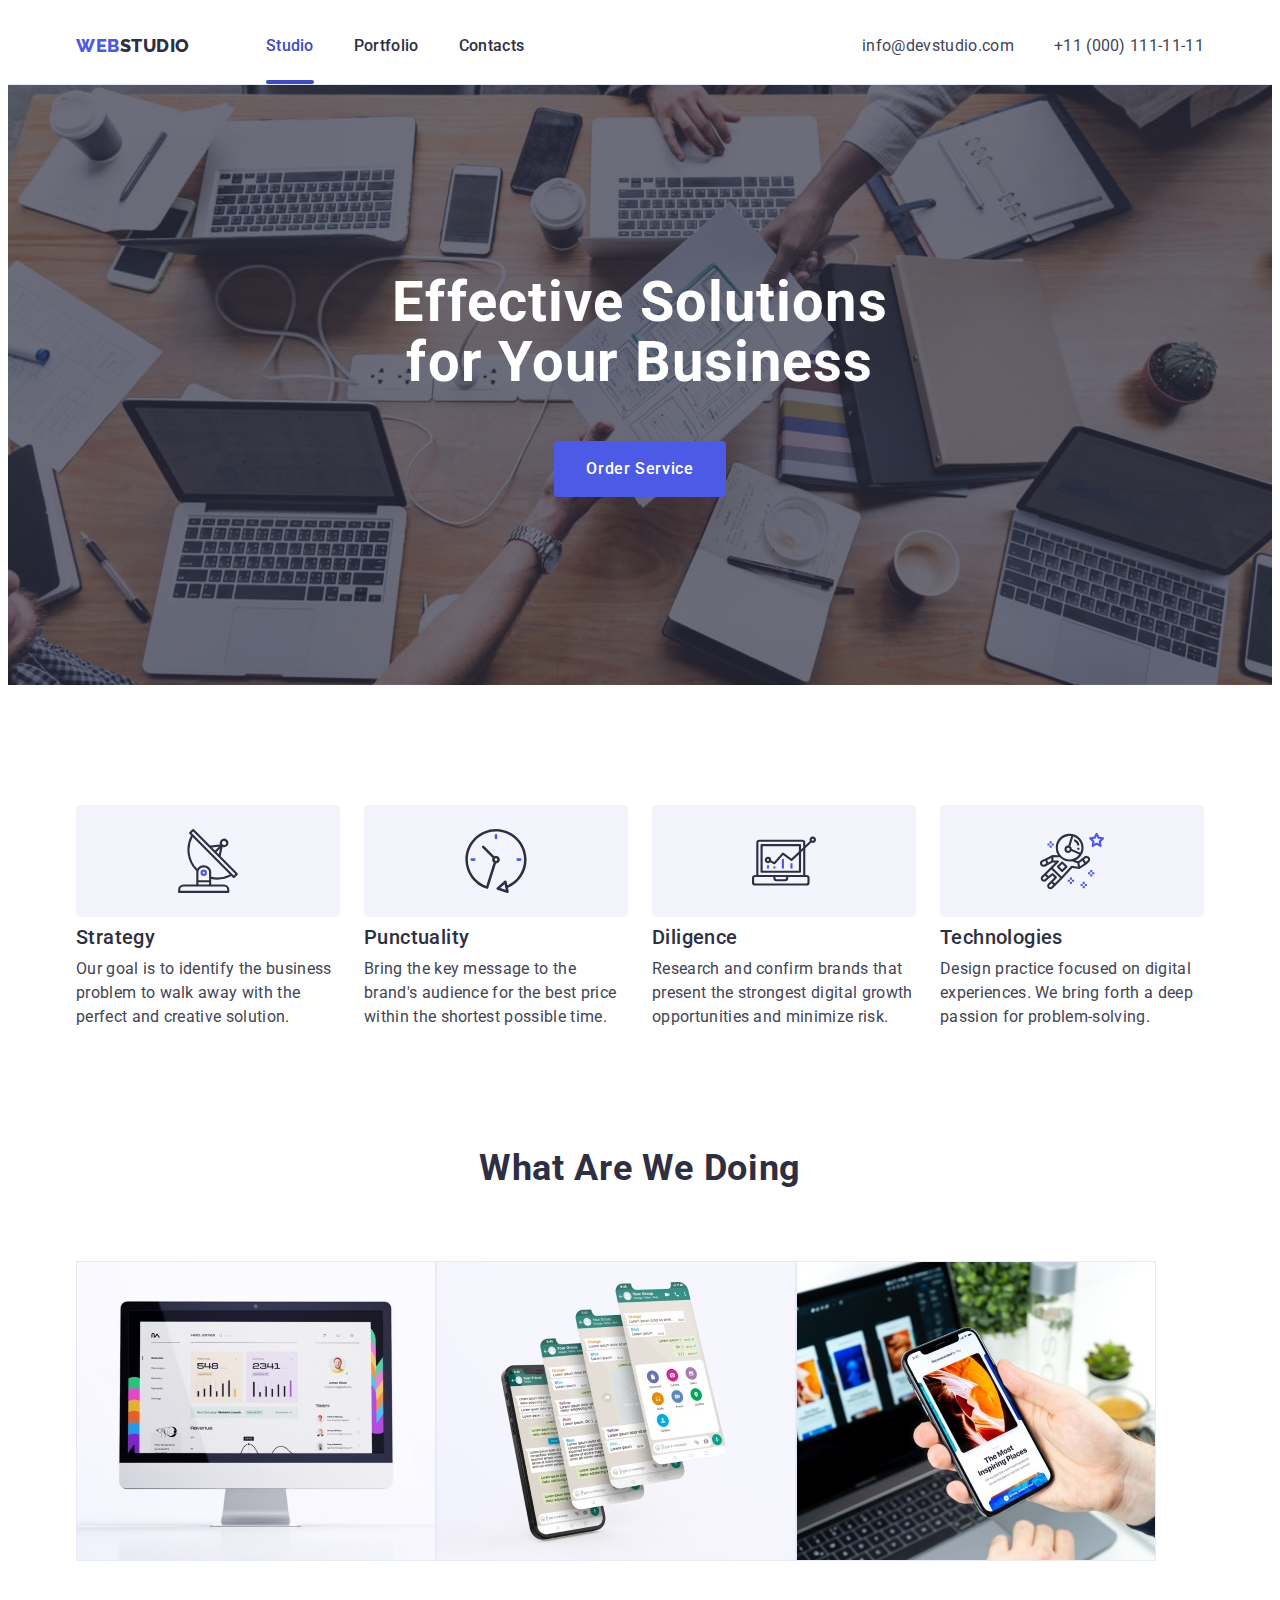
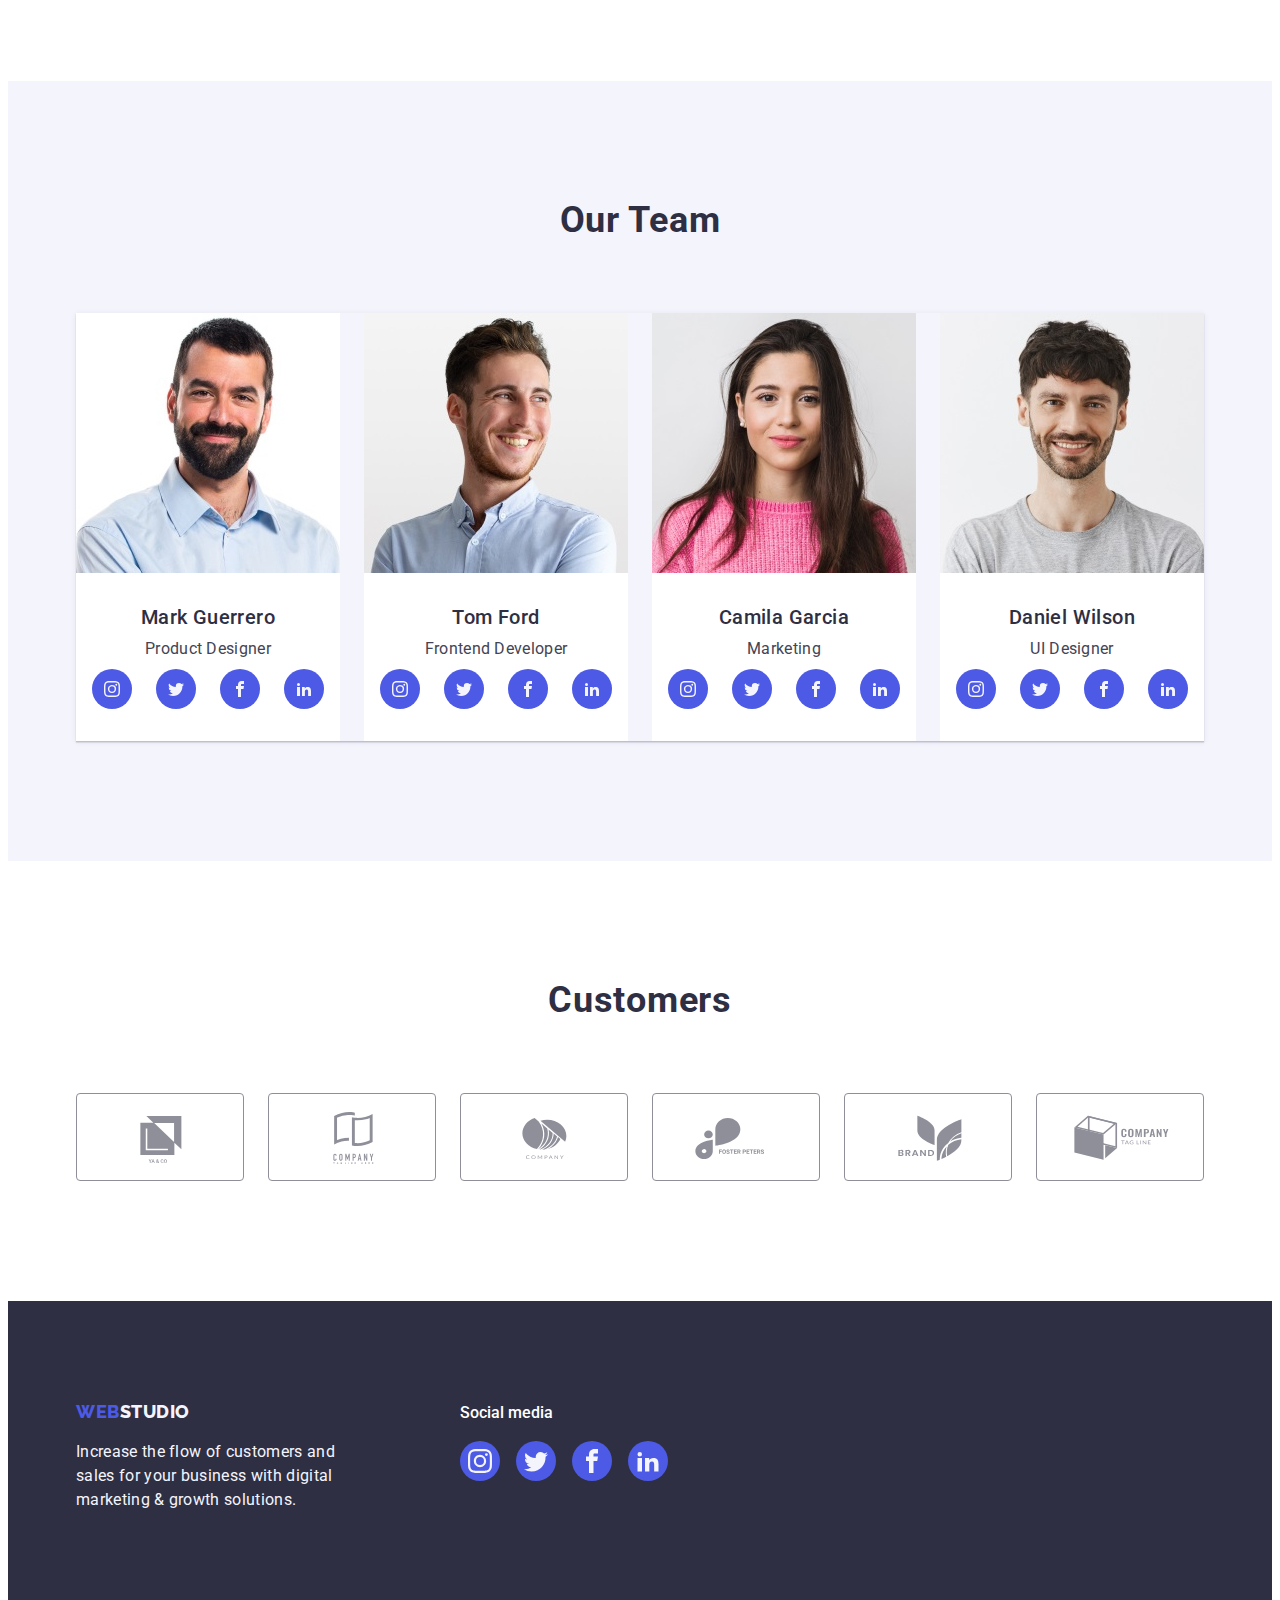
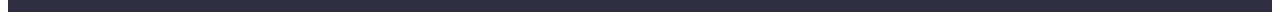
==== index.html @ ba9549ae "Initial commit" ====
<!DOCTYPE html>
<html lang="en">
  <head>
    <meta charset="UTF-8" />
    <meta http-equiv="X-UA-Compatible" content="IE=edge" />
    <meta name="viewport" content="width=device-width, initial-scale=1.0" />
    <title>Webstudio</title>
    <link rel="preconnect" href="https://fonts.googleapis.com" />
    <link rel="preconnect" href="https://fonts.gstatic.com" crossorigin />
    <link
      href="https://fonts.googleapis.com/css2?family=Montserrat&family=Raleway:wght@800&family=Roboto:wght@400;500;700;900&display=swap"
      rel="stylesheet"
    />
    <link
      rel="stylesheet"
      href="https://cdnjs.cloudflare.com/ajax/libs/modern-normalize/1.1.0/modern-normalize.min.css"
      integrity="sha512-wpPYUAdjBVSE4KJnH1VR1HeZfpl1ub8YT/NKx4PuQ5NmX2tKuGu6U/JRp5y+Y8XG2tV+wKQpNHVUX03MfMFn9Q=="
      crossorigin="anonymous"
      referrerpolicy="no-referrer"
    />
    <link rel="stylesheet" href="./css/styles.css" />
  </head>
  <body>
    <header class="header">
      <div class="container header-container">
        <nav class="header-navigation">
          <a href="./index.html" class="header-logo link"
            >Web
            <span class="header-logo-main">Studio</span>
          </a>
          <ul class="header-list list">
            <li class="header-item">
              <a href="./index.html" class="header-link link current">Studio</a>
            </li>
            <li class="header-item">
              <a href="./portfolio.html" class="header-link link">Portfolio </a>
            </li>
            <li class="header-item">
              <a class="header-link link" href="">Contacts</a>
            </li>
          </ul>
        </nav>
        <address class="header-address">
          <ul class="header-list list">
            <li>
              <a class="header-contact link" href="mailto:info@devstudio.com"
                >info@devstudio.com</a
              >
            </li>
            <li>
              <a class="header-contact link" href="tel:+110001111111"
                >+11 (000) 111-11-11</a
              >
            </li>
          </ul>
        </address>
      </div>
    </header>
    <main>
      <!--Hero-->
      <section class="hero">
        <div class="container">
          <h1 class="hero-item">Effective Solutions for Your Business</h1>
          <button type="button" data-modal-open class="hero-btn">
            Order Service
          </button>
        </div>
      </section>
      <!--About us-->
      <section class="about-us">
        <div class="container">
          <h2 hidden class="about-us-main">About us</h2>
          <ul class="about-list list">
            <li class="about-main-text">
              <div class="about-link link">
                <svg class="about-item-icon" width="64" height="64">
                  <use href="./images/icons.svg#icon-antenna-1"></use>
                </svg>
              </div>
              <h3 class="about-title list">Strategy</h3>
              <p class="about-text">
                Our goal is to identify the business problem to walk away with
                the perfect and creative solution.
              </p>
            </li>
            <li class="about-main-text">
              <div class="about-link link">
                <svg class="about-item-icon" width="64" height="64">
                  <use href="./images/icons.svg#icon-clock-1"></use>
                </svg>
              </div>
              <h3 class="about-title list">Punctuality</h3>
              <p class="about-text">
                Bring the key message to the brand's audience for the best price
                within the shortest possible time.
              </p>
            </li>
            <li class="about-main-text">
              <div class="about-link link">
                <svg class="about-item-icon" width="64" height="64">
                  <use href="./images/icons.svg#icon-diagram-1"></use>
                </svg>
              </div>
              <h3 class="about-title list">Diligence</h3>
              <p class="about-text">
                Research and confirm brands that present the strongest digital
                growth opportunities and minimize risk.
              </p>
            </li>
            <li class="about-main-text">
              <div class="about-link link">
                <svg class="about-item-icon" width="64" height="64">
                  <use href="./images/icons.svg#icon-astronaut-1"></use>
                </svg>
              </div>
              <h3 class="about-title list">Technologies</h3>
              <p class="about-text">
                Design practice focused on digital experiences. We bring forth a
                deep passion for problem-solving.
              </p>
            </li>
          </ul>
        </div>
      </section>
      <!--What are we doing-->
      <section class="what">
        <div class="container">
          <h2 class="what-title">What are we doing</h2>
          <ul class="what-list list">
            <li class="what-photo">
              <img src="./images/comp.jpg" alt="comp" width="360" />
            </li>
            <li class="what-photo">
              <img src="./images/phones.jpg" alt="phones" width="360" />
            </li>
            <li class="what-photo">
              <img
                src="./images/laptop.jpg"
                alt="phone and laptop"
                width="360"
              />
            </li>
          </ul>
        </div>
      </section>
      <!--Our Team-->
      <section class="team">
        <div class="container">
          <h2 class="team-title">Our Team</h2>
          <ul class="team-list list">
            <li class="team-personal">
              <img src="./images/photomark.jpg" alt="Photo Mark" width="264" />
              <div class="team-main-text">
                <h3 class="team-item">Mark Guerrero</h3>
                <p class="team-text">Product Designer</p>
                <ul class="team-soc-list list">
                  <li class="team-soc-item">
                    <a class="team-soc-link link" href="">
                      <svg class="team-soc-icon" width="16" height="16">
                        <use href="./images/icons.svg#icon-instagram"></use>
                      </svg>
                    </a>
                  </li>
                  <li class="team-soc-item">
                    <a class="team-soc-link link" href="">
                      <svg class="team-soc-icon" width="16" height="16">
                        <use href="./images/icons.svg#icon-twitter"></use>
                      </svg>
                    </a>
                  </li>
                  <li class="team-soc-item">
                    <a class="team-soc-link link" href="">
                      <svg class="team-soc-icon" width="16" height="16">
                        <use href="./images/icons.svg#icon-facebook"></use>
                      </svg>
                    </a>
                  </li>
                  <li class="team-soc-item">
                    <a class="team-soc-link link" href="">
                      <svg class="team-soc-icon" width="16" height="16">
                        <use href="./images/icons.svg#icon-linkedin2"></use>
                      </svg>
                    </a>
                  </li>
                </ul>
              </div>
            </li>
            <li class="team-personal">
              <img src="./images/phototom.jpg" alt="Photo Tom" width="264" />
              <div class="team-main-text">
                <h3 class="team-item">Tom Ford</h3>
                <p class="team-text">Frontend Developer</p>
                <ul class="team-soc-list list">
                  <li class="team-soc-item">
                    <a class="team-soc-link link" href="">
                      <svg class="team-soc-icon" width="16" height="16">
                        <use href="./images/icons.svg#icon-instagram"></use>
                      </svg>
                    </a>
                  </li>
                  <li class="team-soc-item">
                    <a class="team-soc-link link" href="">
                      <svg class="team-soc-icon" width="16" height="16">
                        <use href="./images/icons.svg#icon-twitter"></use>
                      </svg>
                    </a>
                  </li>
                  <li class="team-soc-item">
                    <a class="team-soc-link link" href="">
                      <svg class="team-soc-icon" width="16" height="16">
                        <use href="./images/icons.svg#icon-facebook"></use>
                      </svg>
                    </a>
                  </li>
                  <li class="team-soc-item">
                    <a class="team-soc-link link" href="">
                      <svg class="team-soc-icon" width="16" height="16">
                        <use href="./images/icons.svg#icon-linkedin2"></use>
                      </svg>
                    </a>
                  </li>
                </ul>
              </div>
            </li>
            <li class="team-personal">
              <img
                src="./images/photocamila.jpg"
                alt="Photo Camila"
                width="264"
              />
              <div class="team-main-text">
                <h3 class="team-item">Camila Garcia</h3>
                <p class="team-text">Marketing</p>
                <ul class="team-soc-list list">
                  <li class="team-soc-item">
                    <a class="team-soc-link link" href="">
                      <svg class="team-soc-icon" width="16" height="16">
                        <use href="./images/icons.svg#icon-instagram"></use>
                      </svg>
                    </a>
                  </li>
                  <li class="team-soc-item">
                    <a class="team-soc-link link" href="">
                      <svg class="team-soc-icon" width="16" height="16">
                        <use href="./images/icons.svg#icon-twitter"></use>
                      </svg>
                    </a>
                  </li>
                  <li class="team-soc-item">
                    <a class="team-soc-link link" href="">
                      <svg class="team-soc-icon" width="16" height="16">
                        <use href="./images/icons.svg#icon-facebook"></use>
                      </svg>
                    </a>
                  </li>
                  <li class="team-soc-item">
                    <a class="team-soc-link link" href="">
                      <svg class="team-soc-icon" width="16" height="16">
                        <use href="./images/icons.svg#icon-linkedin2"></use>
                      </svg>
                    </a>
                  </li>
                </ul>
              </div>
            </li>
            <li class="team-personal">
              <img
                src="./images/photodaniel.jpg"
                alt="Photo Daniel"
                width="264"
              />
              <div class="team-main-text">
                <h3 class="team-item">Daniel Wilson</h3>
                <p class="team-text">UI Designer</p>
                <ul class="team-soc-list list">
                  <li class="team-soc-item">
                    <a class="team-soc-link link" href="">
                      <svg class="team-soc-icon" width="16" height="16">
                        <use href="./images/icons.svg#icon-instagram"></use>
                      </svg>
                    </a>
                  </li>
                  <li class="team-soc-item">
                    <a class="team-soc-link link" href="">
                      <svg class="team-soc-icon" width="16" height="16">
                        <use href="./images/icons.svg#icon-twitter"></use>
                      </svg>
                    </a>
                  </li>
                  <li class="team-soc-item">
                    <a class="team-soc-link link" href="">
                      <svg class="team-soc-icon" width="16" height="16">
                        <use href="./images/icons.svg#icon-facebook"></use>
                      </svg>
                    </a>
                  </li>
                  <li class="team-soc-item">
                    <a class="team-soc-link link" href="">
                      <svg class="team-soc-icon" width="16" height="16">
                        <use href="./images/icons.svg#icon-linkedin2"></use>
                      </svg>
                    </a>
                  </li>
                </ul>
              </div>
            </li>
          </ul>
        </div>
      </section>
      <!--Customers-->
      <section class="customers">
        <div class="container">
          <h2 class="customers-title">Customers</h2>
          <div class="customers-main">
            <ul class="customers-list list">
              <li class="customers-item">
                <a class="customers-link link" href="">
                  <svg class="customers-icon" width="104" height="56">
                    <use href="./images/icons.svg#icon-Logo"></use>
                  </svg>
                </a>
              </li>
              <li class="customers-item">
                <a class="customers-link link" href="">
                  <svg class="customers-icon" width="104" height="56">
                    <use href="./images/icons.svg#icon-Logo2"></use>
                  </svg>
                </a>
              </li>
              <li class="customers-item">
                <a class="customers-link link" href="">
                  <svg class="customers-icon" width="104" height="56">
                    <use href="./images/icons.svg#icon-Logo3"></use>
                  </svg>
                </a>
              </li>
              <li class="customers-item">
                <a class="customers-link link" href="">
                  <svg class="customers-icon" width="104" height="56">
                    <use href="./images/icons.svg#icon-Logo4"></use>
                  </svg>
                </a>
              </li>
              <li class="customers-item">
                <a class="customers-link link" href="">
                  <svg class="customers-icon" width="104" height="56">
                    <use href="./images/icons.svg#icon-Logo5"></use>
                  </svg>
                </a>
              </li>
              <li class="customers-item">
                <a class="customers-link link" href="">
                  <svg class="customers-icon" width="104" height="56">
                    <use href="./images/icons.svg#icon-Logo6"></use>
                  </svg>
                </a>
              </li>
            </ul>
          </div>
        </div>
      </section>
    </main>
    <footer class="footer">
      <div class="container footer-container">
        <div class="footer-main">
          <a class="footer-logo link" href="./index.html">
            Web<span class="footer-navigation-main">Studio </span>
          </a>
          <p class="footer-text">
            Increase the flow of customers and sales for your business with
            digital marketing & growth solutions.
          </p>
        </div>
        <div class="container-footer-list list">
          <p class="footer-soc-name">Social media</p>
          <ul class="footer-soc-list list">
            <li class="footer-soc-item">
              <a class="footer-soc-link link" href="">
                <svg class="footer-soc-icon" width="24" height="24">
                  <use href="./images/icons.svg#icon-instagram"></use>
                </svg>
              </a>
            </li>
            <li class="footer-soc-item">
              <a class="footer-soc-link link" href="">
                <svg class="footer-soc-icon" width="24" height="24">
                  <use href="./images/icons.svg#icon-twitter"></use>
                </svg>
              </a>
            </li>
            <li class="footer-soc-item">
              <a class="footer-soc-link link" href="">
                <svg class="footer-soc-icon" width="24" height="24">
                  <use href="./images/icons.svg#icon-facebook"></use>
                </svg>
              </a>
            </li>
            <li class="footer-soc-item">
              <a class="footer-soc-link link" href="">
                <svg class="footer-soc-icon" width="24" height="24">
                  <use href="./images/icons.svg#icon-linkedin2"></use>
                </svg>
              </a>
            </li>
          </ul>
        </div>
      </div>
    </footer>
    <div class="backdrop is-hidden" data-modal>
      <div class="modal">
        <button type="button" class="button-close" data-modal-close>
          <svg class="button-icon" width="8" height="8">
            <use href="./images/icons.svg#icon-close-black-18dp"></use>
          </svg>
        </button>
      </div>
    </div>
    <script src="js/modal.js"></script>
  </body>
</html>
---- css/styles.css ----
html {
  box-sizing: border-box;
}
element.style {
  text-align: center;
}
*,
*::before,
*::after {
  box-sizing: inherit;
}

:root {
  --main-title-color: #2e2f42;
  --background-color: #2e2f42;
  --ocean-bgc-hover-focus-active-color: #404bbf;
  --second-title-color: #ffffff;
  --gray-title-color: #434455;
  --milk-title-color: #f4f4fd;
  --br-hero: linear-gradient(rgba(46, 47, 66, 0.7), rgba(46, 47, 66, 0.7));
  --typical-transform: 250ms cubic-bezier(0.4, 0, 0.2, 1);
}
p,
h1,
h2,
h3,
h4,
h5,
h6 {
  margin: 0;
}
ul {
  margin: 0;
}

button {
  cursor: pointer;
}
img {
  display: block;
}

body {
  font-family: "Roboto", sans-serif;
  color: var(--gray-title-color);
  background-color: var(--second-title-color);
}
ul {
  margin: 0;
  padding: 0;
}
.list {
  list-style: none;
}
.link {
  text-decoration: none;
  transition: color transform var(--typical-transform);
}
.container {
  width: 1158px;
  padding-left: 15px;
  padding-right: 15px;
  margin: 0 auto;
}
.link:focus,
.link:hover {
  color: #404bbf;
  opacity: 1;
}
/*/--Header--*/
.header {
  padding-top: 26px;
  padding-bottom: 26px;
  border-bottom: 1px solid #e7e9fc;
}
.header-container {
  display: flex;
  align-items: center;
}

.header-navigation {
  display: flex;
  align-items: center;
  margin-right: auto;
}

.header-logo {
  font-family: "Raleway", sans-serif;
  font-style: normal;
  font-weight: 800;
  font-size: 18px;
  line-height: 1.17;
  display: flex;
  align-items: center;
  letter-spacing: 0.03em;
  text-transform: uppercase;
  color: #4d5ae5;
  margin-right: 76px;
}
.header-logo-main {
  font-family: "Raleway", sans-serif;
  font-style: normal;
  font-weight: 800;
  font-size: 18px;
  line-height: 1.17;
  display: flex;
  align-items: center;
  letter-spacing: 0.03em;
  text-transform: uppercase;
  color: var(--main-title-color);
  transition: color var(--typical-transform);
}

.header-list {
  display: flex;
  align-items: center;
  font-weight: 500;
  font-size: 16px;
  line-height: 1.5;
  letter-spacing: 0.02em;
  color: var(--main-title-color);
  gap: 40px;
}
.header-item {
  font-weight: 500;
  font-size: 16px;
  line-height: 1.5;
  letter-spacing: 0.02em;
  color: var(--main-title-color);
}

.header-link {
  font-weight: 500;
  font-size: 16px;
  line-height: 1.5;
  letter-spacing: 0.02em;
  color: var(--main-title-color);
  transition: color var(--typical-transform);
}
.header-address {
  font-style: normal;
  font-weight: 400;
  font-size: 16px;
  line-height: 1.5;
  letter-spacing: 0.02em;
  color: var(--gray-title-color);
}
.header-contact {
  font-weight: 400;
  font-size: 16px;
  line-height: 1.5;
  letter-spacing: 0.02em;
  color: var(--gray-title-color);
  transition: color var(--typical-transform);
}
.current {
  position: relative;
  color: var(--ocean-bgc-hover-focus-active-color);
}
.current::after {
  content: "";
  position: absolute;
  left: 0;
  bottom: -29px;
  width: 100%;
  height: 4px;
  border-radius: 2px;
  background-color: var(--ocean-bgc-hover-focus-active-color);
}
/*/----HERO-----*/
.hero {
  background-color: var(--background-color);
  background-image: var(--br-hero), url(../images/herophoto.jpg);
  background-repeat: no-repeat;
  background-position: center;
  background-size: cover;
  text-align: center;
  padding-top: 188px;
  padding-bottom: 188px;
  max-width: 1440px;
}
.hero-item {
  font-weight: 700;
  font-size: 56px;
  line-height: 1.07;
  letter-spacing: 0.02em;
  color: var(--second-title-color);
  margin-bottom: 48px;
  max-width: 496px;
  display: block;
  margin: 0 auto;
  margin-bottom: 48px;
}
.hero-btn {
  border-radius: 4px;
  padding: 16px 32px;
  min-width: 169px;
  border: 1px solid transparent;
  font-family: inherit;
  font-style: normal;
  font-weight: 500;
  font-size: 16px;
  line-height: 1.5;
  align-items: center;
  letter-spacing: 0.04em;
  color: var(--second-title-color);
  background: #4d5ae5;
  display: block;
  margin: 0 auto;
  cursor: pointer;
  border: transparent;
  transition: background-color var(--typical-transform);
}
.hero-btn:hover {
  background-color: var(--ocean-bgc-hover-focus-active-color);
}
.hero-btn:focus {
  background-color: var(--ocean-bgc-hover-focus-active-color);
}

/*/--ABOUT--*/
.about-us {
  padding-top: 120px;
  padding-bottom: 120px;
}
.about-us-main {
  position: absolute;
  width: 1px;
  height: 1px;
  margin: -1px;
  border: 0;
  padding: 0;
  white-space: nowrap;
  clip-path: inset(100%);
  clip: rect(0 0 0 0);
  overflow: hidden;
}
.about-list {
  display: flex;
  gap: 24px;
  justify-content: center;
}
.about-main-text {
  width: calc((100% - 72) / 4);
}

.about-link {
  width: 264px;
  height: 112px;
  border-radius: 4px;
  display: inline-block;
  margin-bottom: 8px;
  background-color: #f4f4fd;
  display: flex;
  align-items: center;
  justify-content: center;
}
.about-item-icon {
}
.about-title {
  font-weight: 500;
  font-size: 20px;
  line-height: 1.2;
  letter-spacing: 0.02em;
  color: var(--main-title-color);
  cursor: pointer;
  margin-bottom: 8px;
}
.about-text {
  font-weight: 400;
  font-size: 16px;
  line-height: 1.5;
  letter-spacing: 0.02em;
  color: var(--gray-title-color);
  cursor: pointer;
  max-width: 264px;
}
/*/--WHAT--*/
.what {
  padding-bottom: 120px;
}
.what-title {
  font-weight: 700;
  font-size: 36px;
  line-height: 1.11;
  text-align: center;
  letter-spacing: 0.02em;
  text-transform: capitalize;
  color: var(--main-title-color);
  margin-bottom: 72px;
}
.what-list {
  display: flex;
}
.what-photo {
  width: calc((100%-48px) / 3);
}
/*/--TEAM--*/

.team {
  background-color: var(--milk-title-color);
  padding-top: 120px;
  padding-bottom: 120px;
}
.team-personal {
  background-color: var(--second-title-color);
  width: calc((100% - 72px) / 4);
  max-width: 264px;
}

.team-title {
  margin-bottom: 72px;
  font-weight: 700;
  font-size: 36px;
  line-height: 1.11;
  text-align: center;
  letter-spacing: 0.02em;
  text-transform: capitalize;
  color: var(--main-title-color);
  background-color: transparent;
}
.team-list {
  display: flex;
  gap: 24px;
  box-shadow: 0px 1px 6px rgba(46, 47, 66, 0.08),
    0px 1px 1px rgba(46, 47, 66, 0.16), 0px 2px 1px rgba(46, 47, 66, 0.08);
}
.team-main-text {
  padding-top: 32px;
  padding-bottom: 32px;
}

.team-item {
  font-weight: 500;
  font-size: 20px;
  line-height: 1.2;
  text-align: center;
  letter-spacing: 0.02em;
  color: var(--main-title-color);
  background-color: var(--second-title-color);
  margin-bottom: 8px;
}
.team-text {
  font-weight: 400;
  font-size: 16px;
  line-height: 1.5;
  text-align: center;
  letter-spacing: 0.02em;
  color: var(--gray-title-color);
  background-color: var(--second-title-color);
  max-width: 264px;
  margin-bottom: 8px;
}
.team-soc-list {
  display: flex;
  justify-content: center;
  gap: 24px;
}
.team-soc-item {
  width: 40px;
  height: 40px;
}
.team-soc-link {
  width: 100%;
  height: 100%;
  border-radius: 50%;
  background-color: #4d5ae5;
  display: flex;
  align-items: center;
  justify-content: center;
  transition: background-color var(--typical-transform);
}
.team-soc-link:hover,
.team-soc-link:focus {
  background-color: var(--ocean-bgc-hover-focus-active-color);
}

.team-soc-icon {
  fill: #f4f4fd;
}
/*/--CUSTOMER--*/
.customers {
  background-color: var(--second-title-color);
  padding-top: 120px;
  padding-bottom: 120px;
}

.customers-title {
  margin-bottom: 72px;
  font-weight: 700;
  font-size: 36px;
  line-height: 1.11;
  text-align: center;
  letter-spacing: 0.02em;
  text-transform: capitalize;
  color: var(--main-title-color);
  background-color: transparent;
}
.customers-main {
}
.customers-list {
  display: flex;
  justify-content: center;
  gap: 24px;
}

.customers-item {
  width: 168px;
  height: 88px;
}
.customers-link {
  width: 100%;
  height: 100%;
  border-radius: 4px;
  display: flex;
  align-items: center;
  justify-content: center;
  border: 1px solid #8e8f99;
  fill: #8e8f99;
  transition: border-color var(--typical-transform),
    fill var(--typical-transform);
}
.customers-icon {
  fill: curentColor;
}

.customers-link:hover,
.customers-link:focus {
  border-color: #404bbf;
  fill: #404bbf;
}

/*/--FOOTER--*/
.footer {
  padding-top: 100px;
  padding-bottom: 100px;
  background-color: var(--background-color);
  display: flex;
}
.footer-container {
  display: flex;
}
.footer-main {
  margin-right: 120px;
}

.footer-logo {
  font-family: "Raleway", sans-serif;
  font-style: normal;
  font-weight: 800;
  font-size: 18px;
  line-height: 1.17;
  display: flex;
  align-items: center;
  letter-spacing: 0.03em;
  text-transform: uppercase;
  color: #4d5ae5;
  cursor: pointer;
  margin-bottom: 18px;
  transition: color var(--typical-transform);
}
.footer-navigation-main {
  font-family: "Raleway", sans-serif;
  font-style: normal;
  font-weight: 800;
  font-size: 18px;
  line-height: 1.17;
  display: flex;
  align-items: center;
  letter-spacing: 0.03em;
  text-transform: uppercase;
  color: var(--milk-title-color);
  cursor: pointer;
}
.footer-text {
  font-weight: 400;
  font-size: 16px;
  line-height: 1.5;
  letter-spacing: 0.02em;
  color: #f4f4fd;
  cursor: pointer;
  max-width: 264px;
}
.container-footer-list {
}

.footer-soc-name {
  font-family: "Roboto", sans-serif;
  font-style: normal;
  font-weight: 500;
  font-size: 16px;
  line-height: 24px;
  color: var(--second-title-color);
  margin-bottom: 16px;
}
.footer-soc-list {
  display: flex;
  gap: 16px;
}

.footer-soc-item {
  width: 40px;
  height: 40px;
}
.footer-soc-link {
  width: 100%;
  height: 100%;
  border-radius: 50%;
  background-color: #4d5ae5;
  display: flex;
  align-items: center;
  justify-content: center;
  transition: background-color var(--typical-transform);
}

.footer-soc-icon {
  fill: #f4f4fd;
}
.footer-soc-link:hover,
.footer-soc-link:focus {
  background-color: #31d0aa;
}
/*/--PORTFOLIO--*/
/*/--NOVIGATION--*/
.services {
  position: absolute;
  width: 1px;
  height: 1px;
  margin: -1px;
  border: 0;
  padding: 0;
  white-space: nowrap;
  clip-path: inset(100%);
  clip: rect(0 0 0 0);
  overflow: hidden;
}
.novigation {
  padding-top: 96px;
  padding-bottom: 120px;
  background-color: var(--second-title-color);
}
.novigation-list {
  display: flex;
  justify-content: center;
  gap: 24px;
}
.novigation-btn {
  border-radius: 4px;
  padding: 12px 24px;
  text-align: center;
  border: 1px solid #e7e9fc;
  border: 1px solid transparent;
  font-family: "Roboto", sans-serif;
  font-style: normal;
  font-weight: 500;
  font-size: 16px;
  line-height: 1.5;
  display: flex;
  align-items: center;
  text-align: center;
  letter-spacing: 0.04em;
  color: #4d5ae5;
  background-color: var(--milk-title-color);
  cursor: pointer;
  border: transparent;
  transition: color var(--typical-transform),
    background-color var(--typical-transform),
    box-shadow var(--typical-transform);
}
.novigation-btn:hover,
.novigation-btn:focus {
  color: var(--second-title-color);
  background-color: #404bbf;
  box-shadow: 0px 3px 1px rgba(0, 0, 0, 0.1), 0px 2px 1px rgba(0, 0, 0, 0.08),
    0px 2px 2px rgba(0, 0, 0, 0.12);
}

.services-list:nth-child(3n) {
  margin-right: 0;
}
.services-list {
  display: flex;
  flex-wrap: wrap;
  width: calc((100% - 48) / 3);
  gap: 48px 24px;
  margin-top: 72px;
}

.services-link {
  display: block;
  transition: tbox-shadow var(--typical-transform);
}
.services-link:hover,
.services-link:focus {
  box-shadow: 0px 1px 6px rgba(46, 47, 66, 0.08),
    0px 1px 1px rgba(46, 47, 66, 0.16), 0px 2px 1px rgba(46, 47, 66, 0.08);
}
.services-photo {
  height: auto;
  width: 100%;
}
.services-item {
}
.services-item:hover .services-top-text {
  transform: translate(0);
}

.services-main-text {
  border-right: 1px solid #e7e9fc;
  border-left: 1px solid #e7e9fc;
  border-bottom: 1px solid #e7e9fc;
  padding-top: 32px;
  padding-left: 16px;
  padding-bottom: 32px;
  width: calc((100% - 48) / 3);
}
.services-title {
  font-weight: 500;
  font-size: 20px;
  line-height: 1.2;
  letter-spacing: 0.02em;
  color: var(--main-title-color);
  margin-bottom: 8px;
}
.services-text {
  font-weight: 400;
  font-size: 16px;
  line-height: 1.5;
  letter-spacing: 0.02em;
  color: var(--gray-title-color);
}
.services-top-wrap {
  position: relative;
  overflow: hidden;
}
.services-top-text {
  position: absolute;
  top: 0;
  font-weight: 400;
  font-size: 16px;
  line-height: 24px;
  letter-spacing: 0.02em;
  color: var(--milk-title-color);
  background-color: #4d5ae5;
  padding: 40px;
  height: 100%;
  transform: translateY(100%);
  transition: transform var(--typical-transform);
  overflow: auto;
}
.backdrop {
  position: fixed;
  top: 0;
  width: 100%;
  height: 100%;
  background-color: rgba(46, 47, 66, 0.4);
  transition: opacity var(--typical-transform),
    visibility var(--typical-transform);
}
.modal {
  position: absolute;
  width: 408px;
  min-height: 576px;
  left: 50%;
  top: 50%;
  transform: translate(-50%, -50%) scale(1) rotate(0);
  transition: transform var(--typical-transform);
  background: #fcfcfc;
  box-shadow: 0px 1px 1px rgba(0, 0, 0, 0.14), 0px 1px 3px rgba(0, 0, 0, 0.12),
    0px 2px 1px rgba(0, 0, 0, 0.2);
  border-radius: 4px;

}
.backdrop.is-hidden.modal {
  transform: translate(-50%, -50%) scaleY(0) rotate(-180deg);
}
.button-close {
  width: 24px;
  height: 24px;
  border: 1px solid rgba(0, 0, 0, 0.1);
  background-color: transparent;
  border-radius: 50%;
  position: absolute;
  top: 24px;
  right: 24px;
  display: flex;
  justify-content: center;
  align-items: center;
  transition: background-color var(--typical-transform), fill var(--typical-transform);
}
.button-close:hover,
.button-close:focus {
  background-color:var(--ocean-bgc-hover-focus-active-color);
}
.button-icon:hover,
.button-icon:focus {
  fill: var(--second-title-color);
}
.is-hidden {
  opacity: 0;
  visibility: hidden;
  pointer-events: none;
}
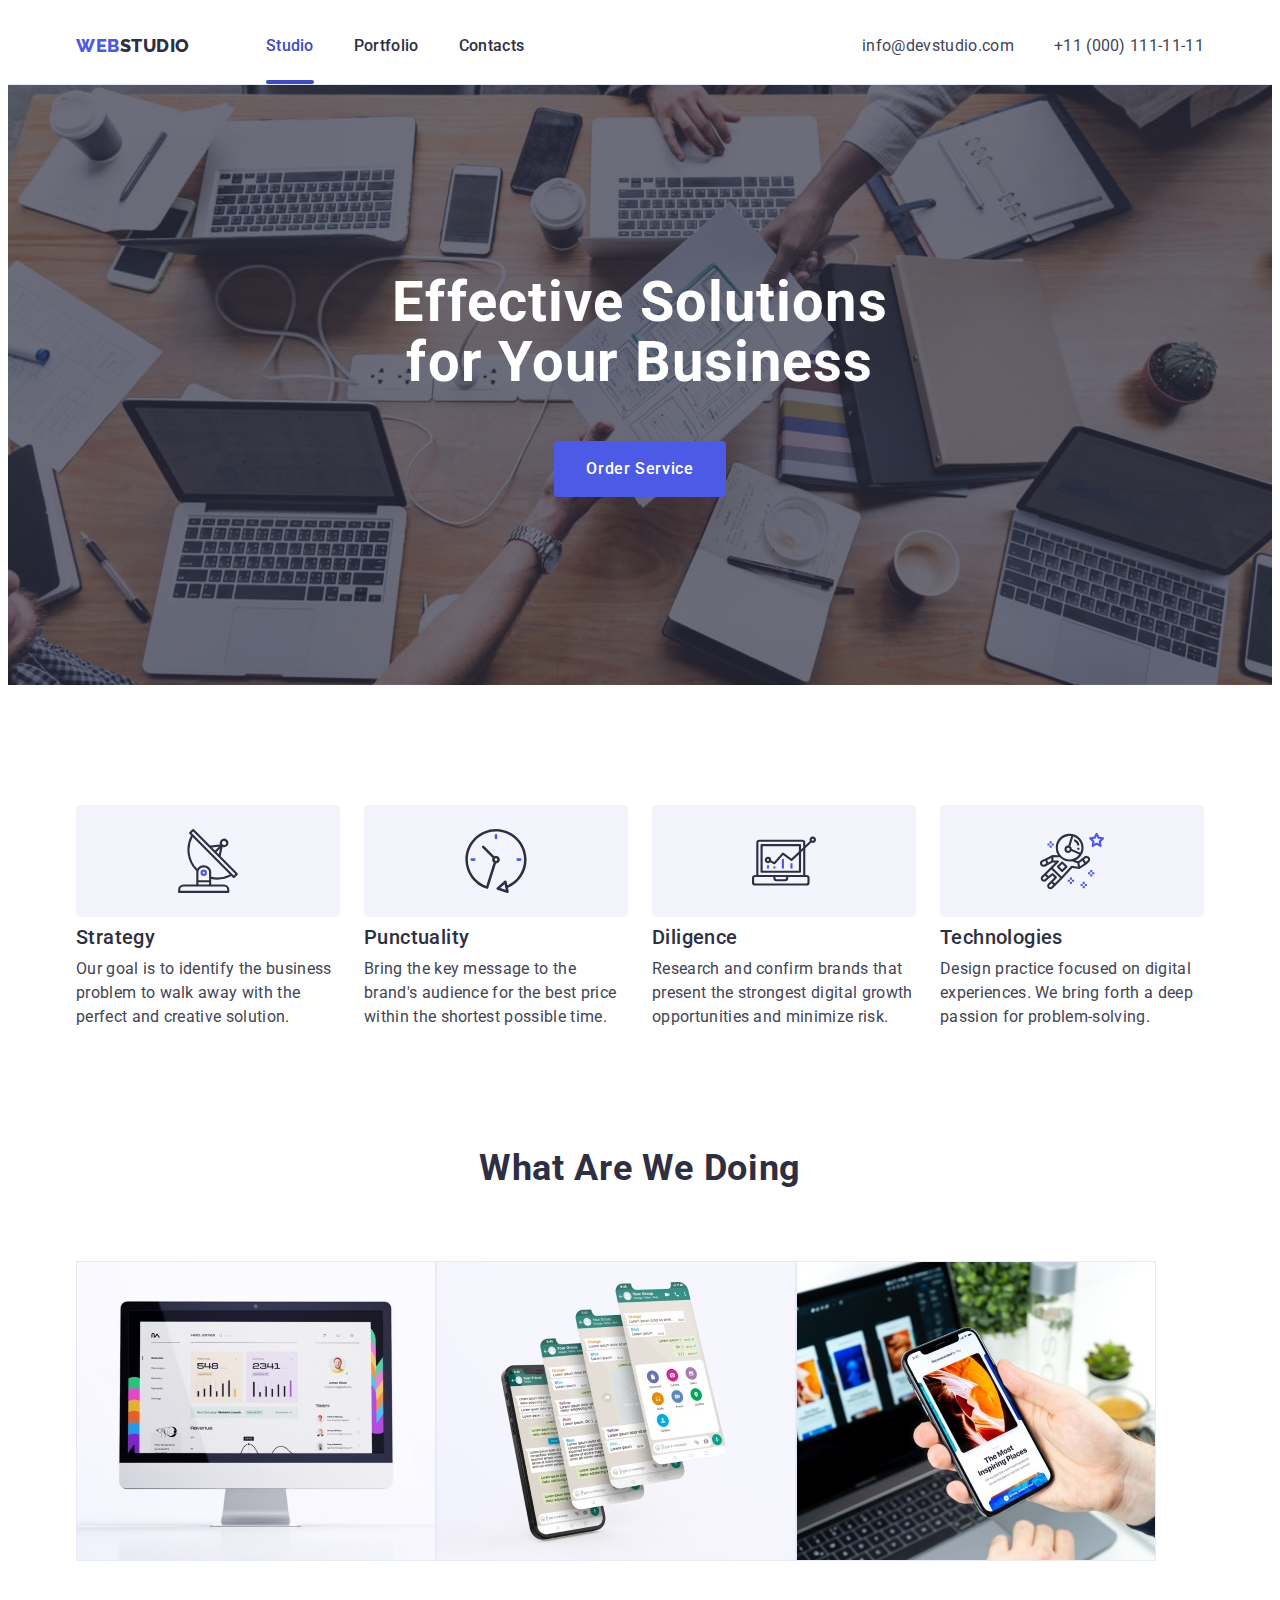
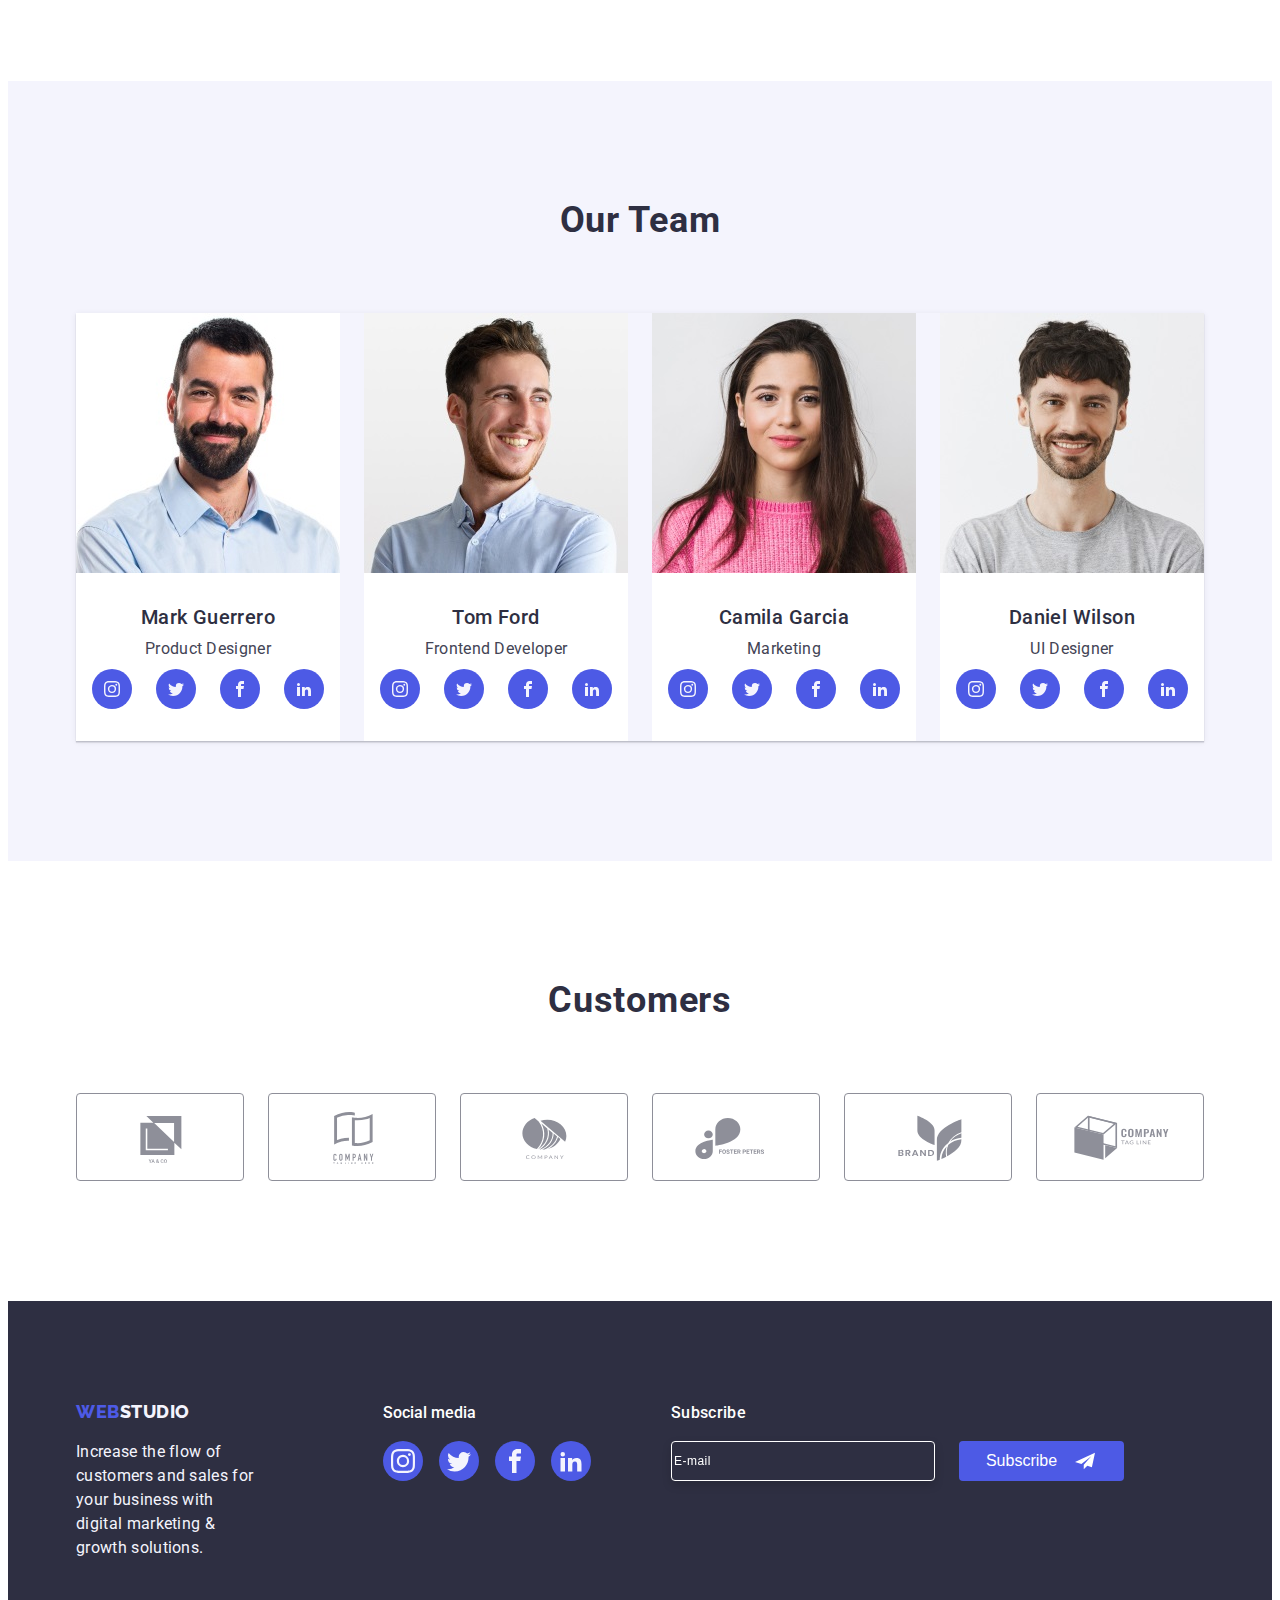
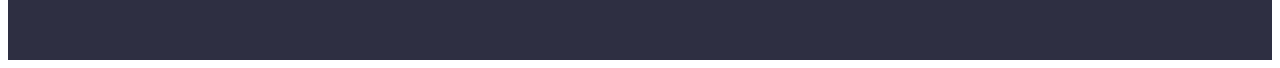
==== commit 6d1b2eaa: "fim" ====
--- a/index.html
+++ b/index.html
@@ -404,6 +404,25 @@
             </li>
           </ul>
         </div>
+        <div class="footer-user">
+          <label class="footer-user-list">
+            <p class="footer-user-title">Subscribe</p>
+            <input
+              type="Email-footer"
+              name="Email-footer"
+              class="Email-footer"
+              placeholder="E-mail"
+              id="E-mail"
+            />
+          </label>
+          <div class="footer-btn-user">
+            <button type="submit" class="footer-btn">
+              Subscribe
+              <svg class="footer-btn-icon" width="24" height="20">
+                <use href="./images/icons.svg#icon-Frame"></use>
+              </svg>
+            </button>
+          </div>
       </div>
     </footer>
     <div class="backdrop is-hidden" data-modal>
@@ -413,6 +432,80 @@
             <use href="./images/icons.svg#icon-close-black-18dp"></use>
           </svg>
         </button>
+        <p class="modal-title">Leave your contacts and we will call you back</p>
+        <form class="modal-form">
+          <div class="modal-field">
+            <label class="modal-label">
+              <span>Name</span>
+              <span class="input-wrap">
+                <input
+                  type="text"
+                  name="user-name"
+                  class="modal-input"
+                  required
+                />
+                <svg class="modal-icon" width="18" height="18">
+                  <use href="./images/icons.svg#icon-person-black"></use>
+                </svg>
+              </span>
+            </label>
+          </div>
+          <div class="modal-field">
+            <label class="modal-label">
+              <span>Phone</span>
+              <span class="input-wrap">
+                <input
+                  type="tel"
+                  name="user-tel"
+                  class="modal-input"
+                  required
+                />
+                <svg class="modal-icon" width="18" height="24">
+                  <use href="./images/icons.svg#icon-phone-black"></use>
+                </svg>
+              </span>
+            </label>
+          </div>
+          <div class="modal-field">
+            <label class="modal-label">
+              <span>Email</span>
+              <span class="input-wrap">
+                <input type="email" name="user-email" class="modal-input" />
+                <svg class="modal-icon" width="18" height="24">
+                  <use href="./images/icons.svg#icon-email-black"></use>
+                </svg>
+              </span>
+            </label>
+          </div>
+          <div class="modal-field">
+            <label class="input-text" for="user-text">Comment</label>
+            <textarea
+              name="user-text"
+              id="user-text"
+              class="modal-textarea"
+              placeholder="Text input"
+            ></textarea>
+          </div>
+          <div class="modal-field">
+            <input
+              class="input-check visually-hidden"
+              name="privacy"
+              id="privacy"
+              type="checkbox"
+              value="true"
+            />
+            <label for="privacy" class="check-text">
+              <span>
+                <svg class="check-icon" width="10" height="8">
+                  <use href="./images/icons.svg#icon-Vector"></use>
+                </svg>
+              </span>
+              I accept the terms and conditions of the
+            </label>
+            <a class="input-privacy" href="">Privacy Policy</a>
+          </div>
+          <button type="submit" class="btn-modal">Send</button>
+        </form>
       </div>
     </div>
     <script src="js/modal.js"></script>
--- a/css/styles.css
+++ b/css/styles.css
@@ -55,6 +55,18 @@
 .link {
   text-decoration: none;
   transition: color transform var(--typical-transform);
+}
+.visually-hidden {
+  position: absolute;
+  width: 1px;
+  height: 1px;
+  margin: -1px;
+  padding: 0;
+  border: 0;
+  white-space: nowrap;
+  clip-path: inset(100%);
+  clip: rect (0 0 0 0);
+  overflow: hidden;
 }
 .container {
   width: 1158px;
@@ -489,7 +501,7 @@
   font-style: normal;
   font-weight: 500;
   font-size: 16px;
-  line-height: 24px;
+  line-height: 1.5;
   color: var(--second-title-color);
   margin-bottom: 16px;
 }
@@ -519,6 +531,67 @@
 .footer-soc-link:hover,
 .footer-soc-link:focus {
   background-color: #31d0aa;
+}
+.footer-user {
+  display: flex;
+  margin-right: 80px;
+}
+.footer-user-list {
+  display: block;
+  margin-left: 80px;
+}
+.footer-user-title {
+  font-weight: 500;
+  font-size: 16px;
+  line-height: 1.5;
+  letter-spacing: 0.02em;
+  color: var(--second-title-color);
+  margin-bottom: 16px;
+}
+
+.Email-footer {
+  width: 264px;
+  height: 40px;
+  border: 1px solid var(--second-title-color);
+  filter: drop-shadow(0px 4px 4px rgba(0, 0, 0, 0.15));
+  border-radius: 4px;
+  background-color: #2e2f42;
+  margin-right: 24px;
+}
+.Email-footer::placeholder {
+  font-size: 12px;
+  line-height: 2;
+  align-items: center;
+  letter-spacing: 0.04em;
+  color: var(--second-title-color);
+  margin-right: 16px;
+}
+.Email-footer:focus {
+  outline: transparent;
+}
+.footer-btn-user{
+  margin-top: 40px;
+}
+.footer-btn {
+  width: 165px;
+  height: 40px;
+  display: flex;
+  justify-content: center;
+  align-items: center;
+  font-weight: 500;
+  font-size: 16px;
+  line-height: 1.5;
+  padding: 8px 24px;
+  gap: 16px;
+  background: #4d5ae5;
+  border-radius: 4px;
+  color: #ffffff;
+  border-color: transparent;
+  margin: 0 auto;
+  cursor: pointer;
+}
+.footer-btn-icon {
+  fill: var(--second-title-color);
 }
 /*/--PORTFOLIO--*/
 /*/--NOVIGATION--*/
@@ -669,7 +742,7 @@
   box-shadow: 0px 1px 1px rgba(0, 0, 0, 0.14), 0px 1px 3px rgba(0, 0, 0, 0.12),
     0px 2px 1px rgba(0, 0, 0, 0.2);
   border-radius: 4px;
-
+  padding: 24px;
 }
 .backdrop.is-hidden.modal {
   transform: translate(-50%, -50%) scaleY(0) rotate(-180deg);
@@ -686,11 +759,12 @@
   display: flex;
   justify-content: center;
   align-items: center;
-  transition: background-color var(--typical-transform), fill var(--typical-transform);
+  transition: background-color var(--typical-transform),
+    fill var(--typical-transform);
 }
 .button-close:hover,
 .button-close:focus {
-  background-color:var(--ocean-bgc-hover-focus-active-color);
+  background-color: var(--ocean-bgc-hover-focus-active-color);
 }
 .button-icon:hover,
 .button-icon:focus {
@@ -701,3 +775,118 @@
   visibility: hidden;
   pointer-events: none;
 }
+.modal-title {
+  font-size: 16px;
+  line-height: 24px;
+  font-weight: 500;
+  text-align: center;
+  margin-top: 48px;
+  margin-bottom: 16px;
+}
+.modal-input {
+  width: 100%;
+  height: 40px;
+  border: 1px solid rgba(46, 47, 66, 0.4);
+  border-radius: 4px;
+  padding-left: 38px;
+  outline: transparent;
+}
+.modal-input:focus {
+  border-color: #4d5ae5;
+}
+.modal-input:focus + .modal-icon {
+  fill: #4d5ae5;
+}
+.modal-label {
+  font-weight: 400;
+  font-size: 12px;
+  letter-spacing: 0.04em;
+  color: #8e8f99;
+  margin-bottom: 4px;
+}
+.modal-icon {
+  position: absolute;
+  top: 50%;
+  left: 16px;
+  transform: translateY(-50%);
+}
+.input-wrap {
+  position: relative;
+}
+.modal-field {
+  margin-bottom: 26px;
+}
+.modal-textarea {
+  width: 100%;
+  height: 120px;
+  border: 1px solid rgba(46, 47, 66, 0.4);
+  border-radius: 4px;
+  padding: 10px;
+  outline: transparent;
+  resize: none;
+}
+.input-text {
+  font-weight: 400;
+  font-size: 12px;
+  letter-spacing: 0.04em;
+  color: #8e8f99;
+  margin-bottom: 4px;
+}
+.modal-textarea {
+  font-size: 12px;
+  line-height: 14px;
+  letter-spacing: 0.04em;
+  color: rgba(46, 47, 66, 0.4);
+}
+.btn-modal {
+  border-radius: 4px;
+  padding: 16px 32px;
+  min-width: 169px;
+  border: 1px solid transparent;
+  font-family: inherit;
+  font-style: normal;
+  font-weight: 500;
+  font-size: 16px;
+  line-height: 1.5;
+  align-items: center;
+  letter-spacing: 0.04em;
+  color: var(--second-title-color);
+  background: #4d5ae5;
+  display: block;
+  margin: 0 auto;
+  cursor: pointer;
+  border: transparent;
+  box-shadow: 0px 4px 4px rgba(0, 0, 0, 0.15);
+}
+.check-text {
+  font-size: 12px;
+  line-height: 14px;
+  letter-spacing: 0.04em;
+  color: #8e8f99;
+  display: inline-flex;
+  align-items: center;
+}
+.check-text span {
+  width: 16px;
+  height: 16px;
+  border: 1px solid rgba(46, 47, 66, 0.4);
+  border-radius: 2px;
+  margin-right: 8px;
+  display: flex;
+  align-items: center;
+  justify-content: center;
+  fill: transparent;
+}
+.input-check:checked + .check-text span {
+  background-color: #404bbf;
+  border: none;
+  fill: var(--second-title-color);
+}
+.input-check:focus + .check-text span {
+  border-color: #4d5ae5;
+}
+
+.input-privacy {
+  font-size: 12px;
+  color: #4d5ae5;
+}
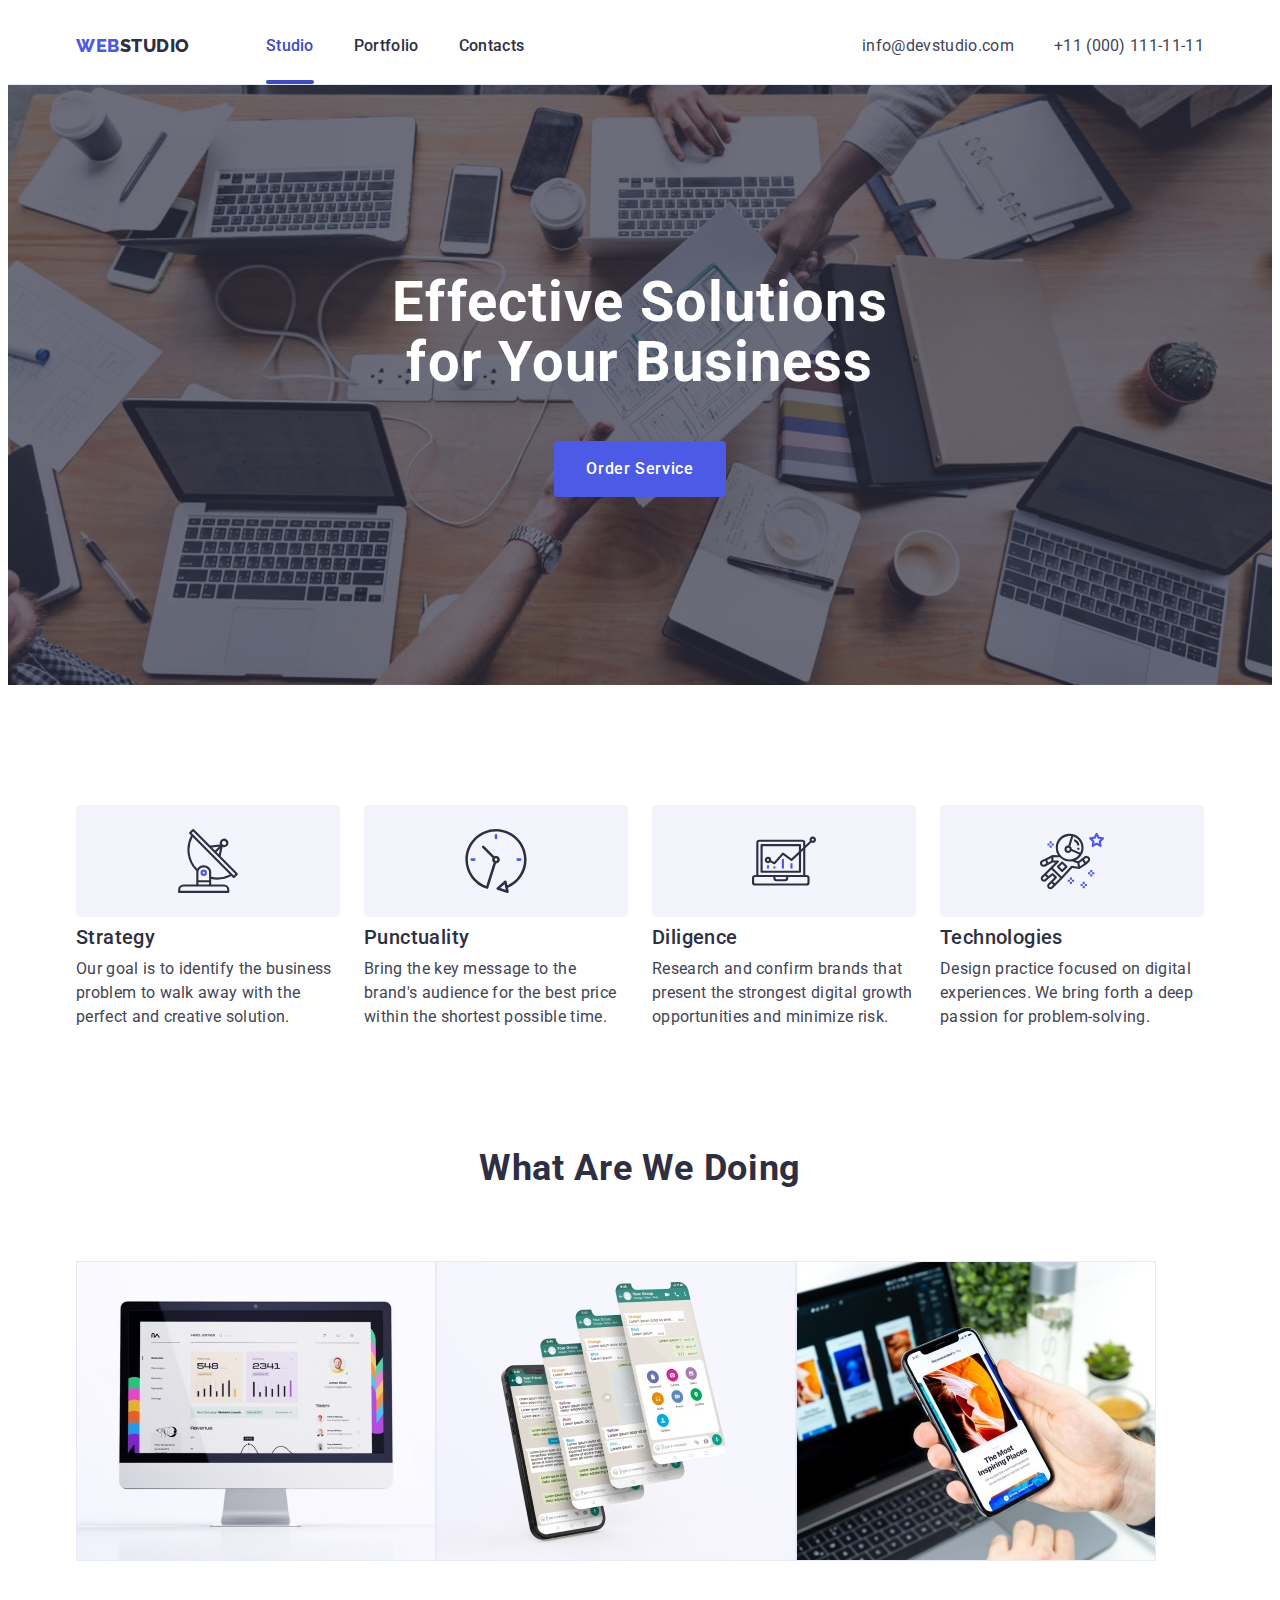
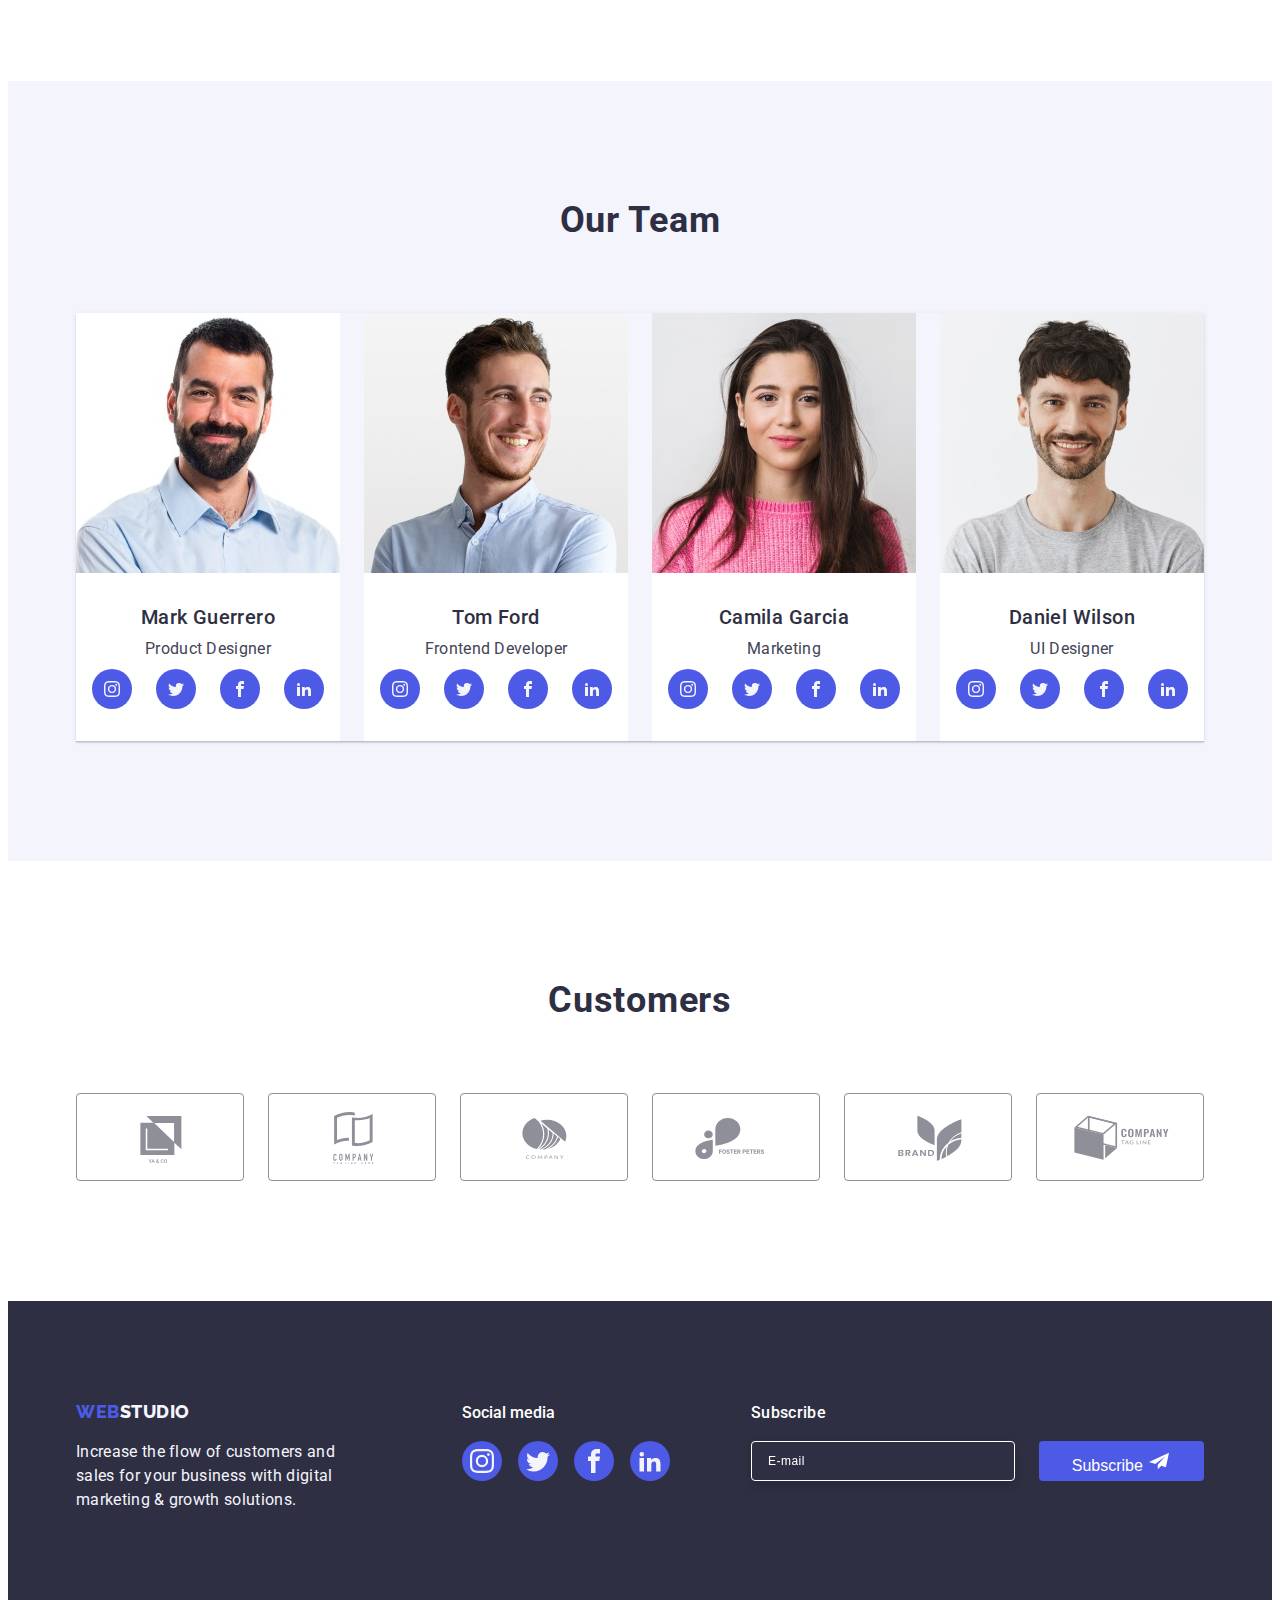
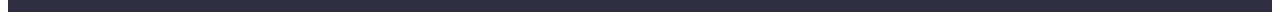
==== commit 01c09105: "fin 2" ====
--- a/index.html
+++ b/index.html
@@ -405,16 +405,16 @@
           </ul>
         </div>
         <div class="footer-user">
-          <label class="footer-user-list">
             <p class="footer-user-title">Subscribe</p>
-            <input
-              type="Email-footer"
-              name="Email-footer"
-              class="Email-footer"
+            <form class="footer-user-list">
+              <input
+              type="email"
+              name="email-footer"
+              class="email-footer"
               placeholder="E-mail"
-              id="E-mail"
+              aria-label="email"
+              required
             />
-          </label>
           <div class="footer-btn-user">
             <button type="submit" class="footer-btn">
               Subscribe
@@ -422,7 +422,9 @@
                 <use href="./images/icons.svg#icon-Frame"></use>
               </svg>
             </button>
-          </div>
+          </form>
+          </div>
+        </div>
       </div>
     </footer>
     <div class="backdrop is-hidden" data-modal>
@@ -436,7 +438,7 @@
         <form class="modal-form">
           <div class="modal-field">
             <label class="modal-label">
-              <span>Name</span>
+              <span class="input-title">Name</span>
               <span class="input-wrap">
                 <input
                   type="text"
@@ -452,7 +454,7 @@
           </div>
           <div class="modal-field">
             <label class="modal-label">
-              <span>Phone</span>
+              <span class="input-title">Phone</span>
               <span class="input-wrap">
                 <input
                   type="tel"
@@ -468,7 +470,7 @@
           </div>
           <div class="modal-field">
             <label class="modal-label">
-              <span>Email</span>
+              <span class="input-title">Email</span>
               <span class="input-wrap">
                 <input type="email" name="user-email" class="modal-input" />
                 <svg class="modal-icon" width="18" height="24">
--- a/css/styles.css
+++ b/css/styles.css
@@ -451,6 +451,7 @@
 }
 .footer-container {
   display: flex;
+  justify-content: space-between;
 }
 .footer-main {
   margin-right: 120px;
@@ -491,7 +492,7 @@
   letter-spacing: 0.02em;
   color: #f4f4fd;
   cursor: pointer;
-  max-width: 264px;
+  width: 264px;
 }
 .container-footer-list {
 }
@@ -533,12 +534,12 @@
   background-color: #31d0aa;
 }
 .footer-user {
-  display: flex;
-  margin-right: 80px;
+  width: 453px;
+  height: 80px;
+  margin-left: 80px;
 }
 .footer-user-list {
-  display: block;
-  margin-left: 80px;
+  display: flex;
 }
 .footer-user-title {
   font-weight: 500;
@@ -549,7 +550,7 @@
   margin-bottom: 16px;
 }
 
-.Email-footer {
+.email-footer {
   width: 264px;
   height: 40px;
   border: 1px solid var(--second-title-color);
@@ -557,8 +558,10 @@
   border-radius: 4px;
   background-color: #2e2f42;
   margin-right: 24px;
-}
-.Email-footer::placeholder {
+  padding-left: 16px;
+  color: var(--second-title-color);
+}
+.email-footer::placeholder {
   font-size: 12px;
   line-height: 2;
   align-items: center;
@@ -566,29 +569,32 @@
   color: var(--second-title-color);
   margin-right: 16px;
 }
-.Email-footer:focus {
+.email-footer:focus {
   outline: transparent;
 }
-.footer-btn-user{
-  margin-top: 40px;
-}
+.footer-btn-user {
+  display: flex;
+  justify-content: center;
+  align-items: center;
+  }
+.footer-btn:focus{
+  fill: var(--ocean-bgc-hover-focus-active-color);
+}
+
 .footer-btn {
   width: 165px;
   height: 40px;
-  display: flex;
-  justify-content: center;
-  align-items: center;
   font-weight: 500;
   font-size: 16px;
   line-height: 1.5;
   padding: 8px 24px;
-  gap: 16px;
   background: #4d5ae5;
   border-radius: 4px;
-  color: #ffffff;
+  color: var(--second-title-color);
   border-color: transparent;
   margin: 0 auto;
   cursor: pointer;
+  transition: background-color var(--typical-transform);
 }
 .footer-btn-icon {
   fill: var(--second-title-color);
@@ -742,7 +748,7 @@
   box-shadow: 0px 1px 1px rgba(0, 0, 0, 0.14), 0px 1px 3px rgba(0, 0, 0, 0.12),
     0px 2px 1px rgba(0, 0, 0, 0.2);
   border-radius: 4px;
-  padding: 24px;
+  padding: 72px 24px 24px 24px;
 }
 .backdrop.is-hidden.modal {
   transform: translate(-50%, -50%) scaleY(0) rotate(-180deg);
@@ -797,12 +803,16 @@
 .modal-input:focus + .modal-icon {
   fill: #4d5ae5;
 }
+
+.modal-textarea:focus {
+  border-color: #4d5ae5;
+}
+
 .modal-label {
   font-weight: 400;
   font-size: 12px;
   letter-spacing: 0.04em;
   color: #8e8f99;
-  margin-bottom: 4px;
 }
 .modal-icon {
   position: absolute;
@@ -810,11 +820,14 @@
   left: 16px;
   transform: translateY(-50%);
 }
+.input-title {
+  margin-bottom: 4px;
+}
 .input-wrap {
   position: relative;
 }
 .modal-field {
-  margin-bottom: 26px;
+  margin-bottom: 8px;
 }
 .modal-textarea {
   width: 100%;
@@ -824,6 +837,10 @@
   padding: 10px;
   outline: transparent;
   resize: none;
+  font-size: 12px;
+  line-height: 14px;
+  letter-spacing: 0.04em;
+  color: rgba(46, 47, 66, 0.4);
 }
 .input-text {
   font-weight: 400;
@@ -832,12 +849,7 @@
   color: #8e8f99;
   margin-bottom: 4px;
 }
-.modal-textarea {
-  font-size: 12px;
-  line-height: 14px;
-  letter-spacing: 0.04em;
-  color: rgba(46, 47, 66, 0.4);
-}
+
 .btn-modal {
   border-radius: 4px;
   padding: 16px 32px;
@@ -857,7 +869,13 @@
   cursor: pointer;
   border: transparent;
   box-shadow: 0px 4px 4px rgba(0, 0, 0, 0.15);
-}
+  transition: background-color var(--typical-transform), border-color var(--typical-transform);
+}
+.btn-modal:focus {
+  fill: var(--ocean-bgc-hover-focus-active-color);
+  border-color: var(--ocean-bgc-hover-focus-active-color);
+}
+
 .check-text {
   font-size: 12px;
   line-height: 14px;
@@ -889,4 +907,5 @@
 .input-privacy {
   font-size: 12px;
   color: #4d5ae5;
-}
+  border-color: #4d5ae5;
+}
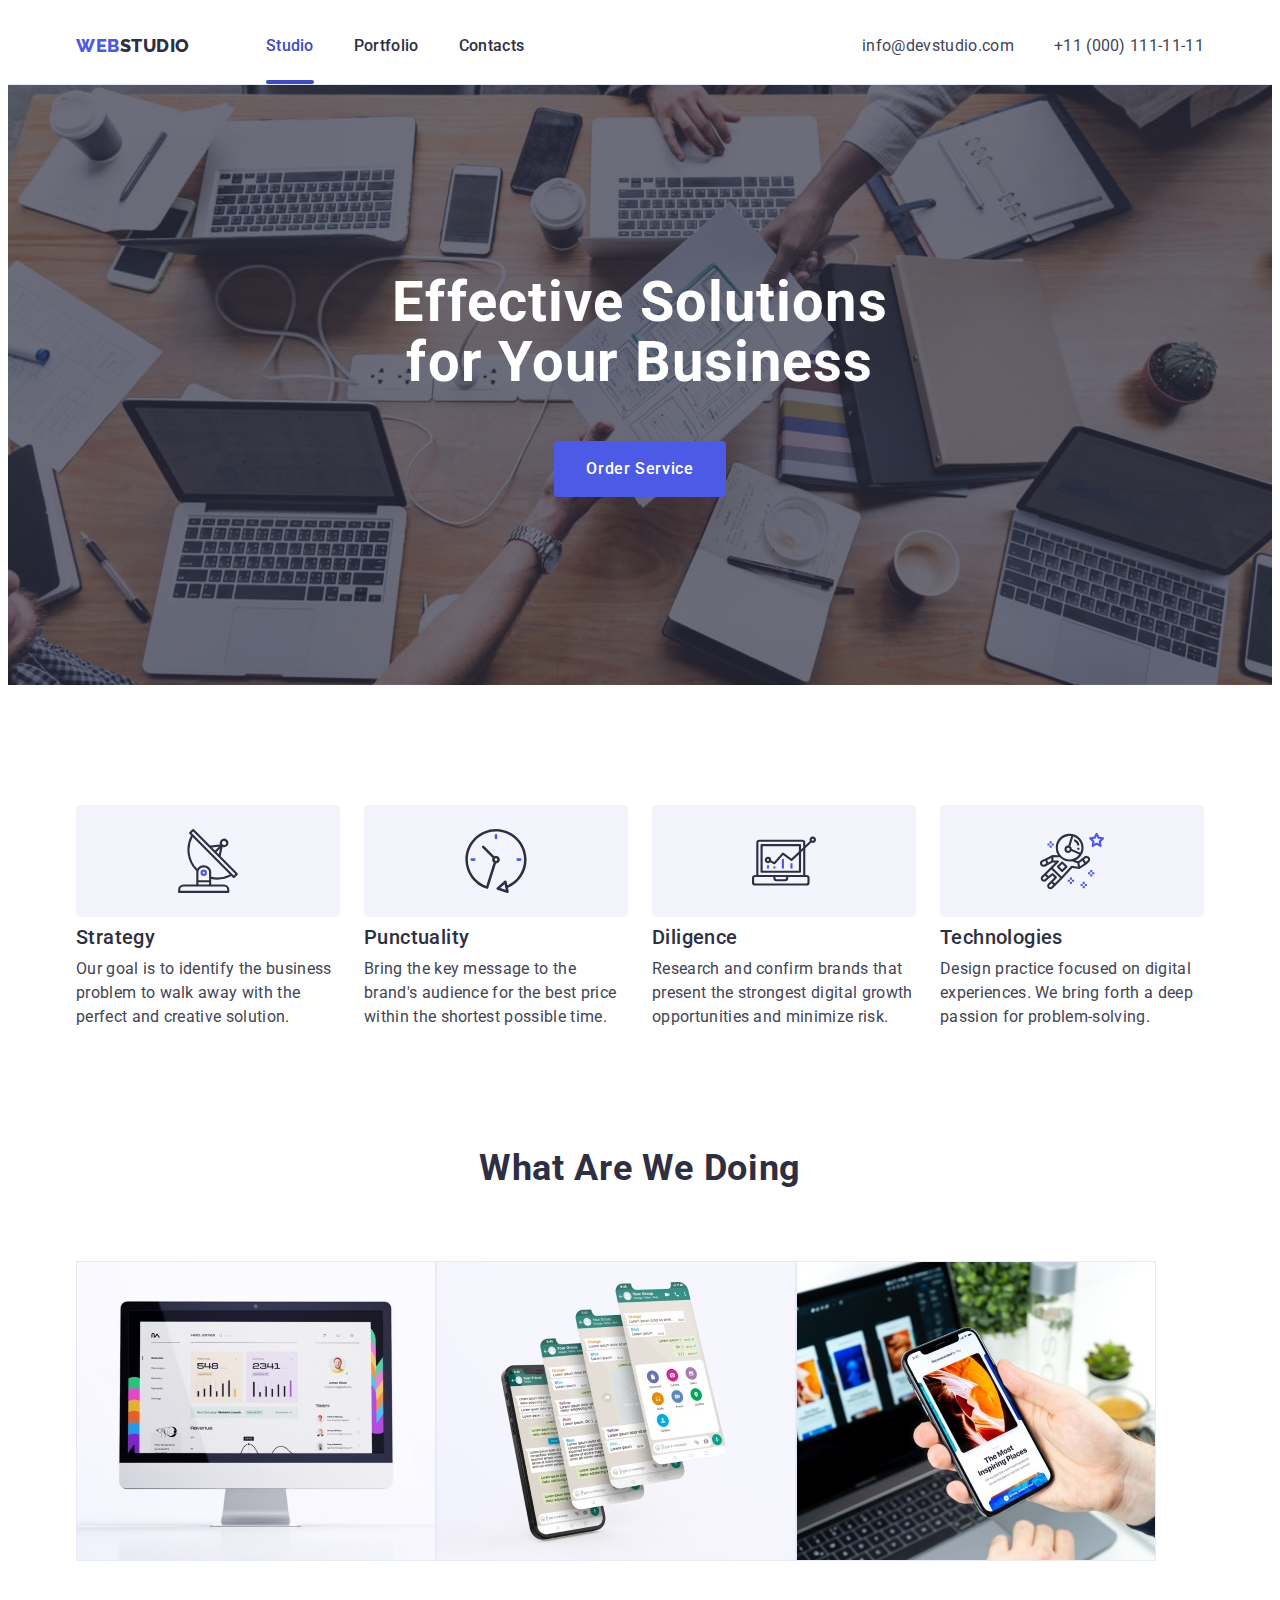
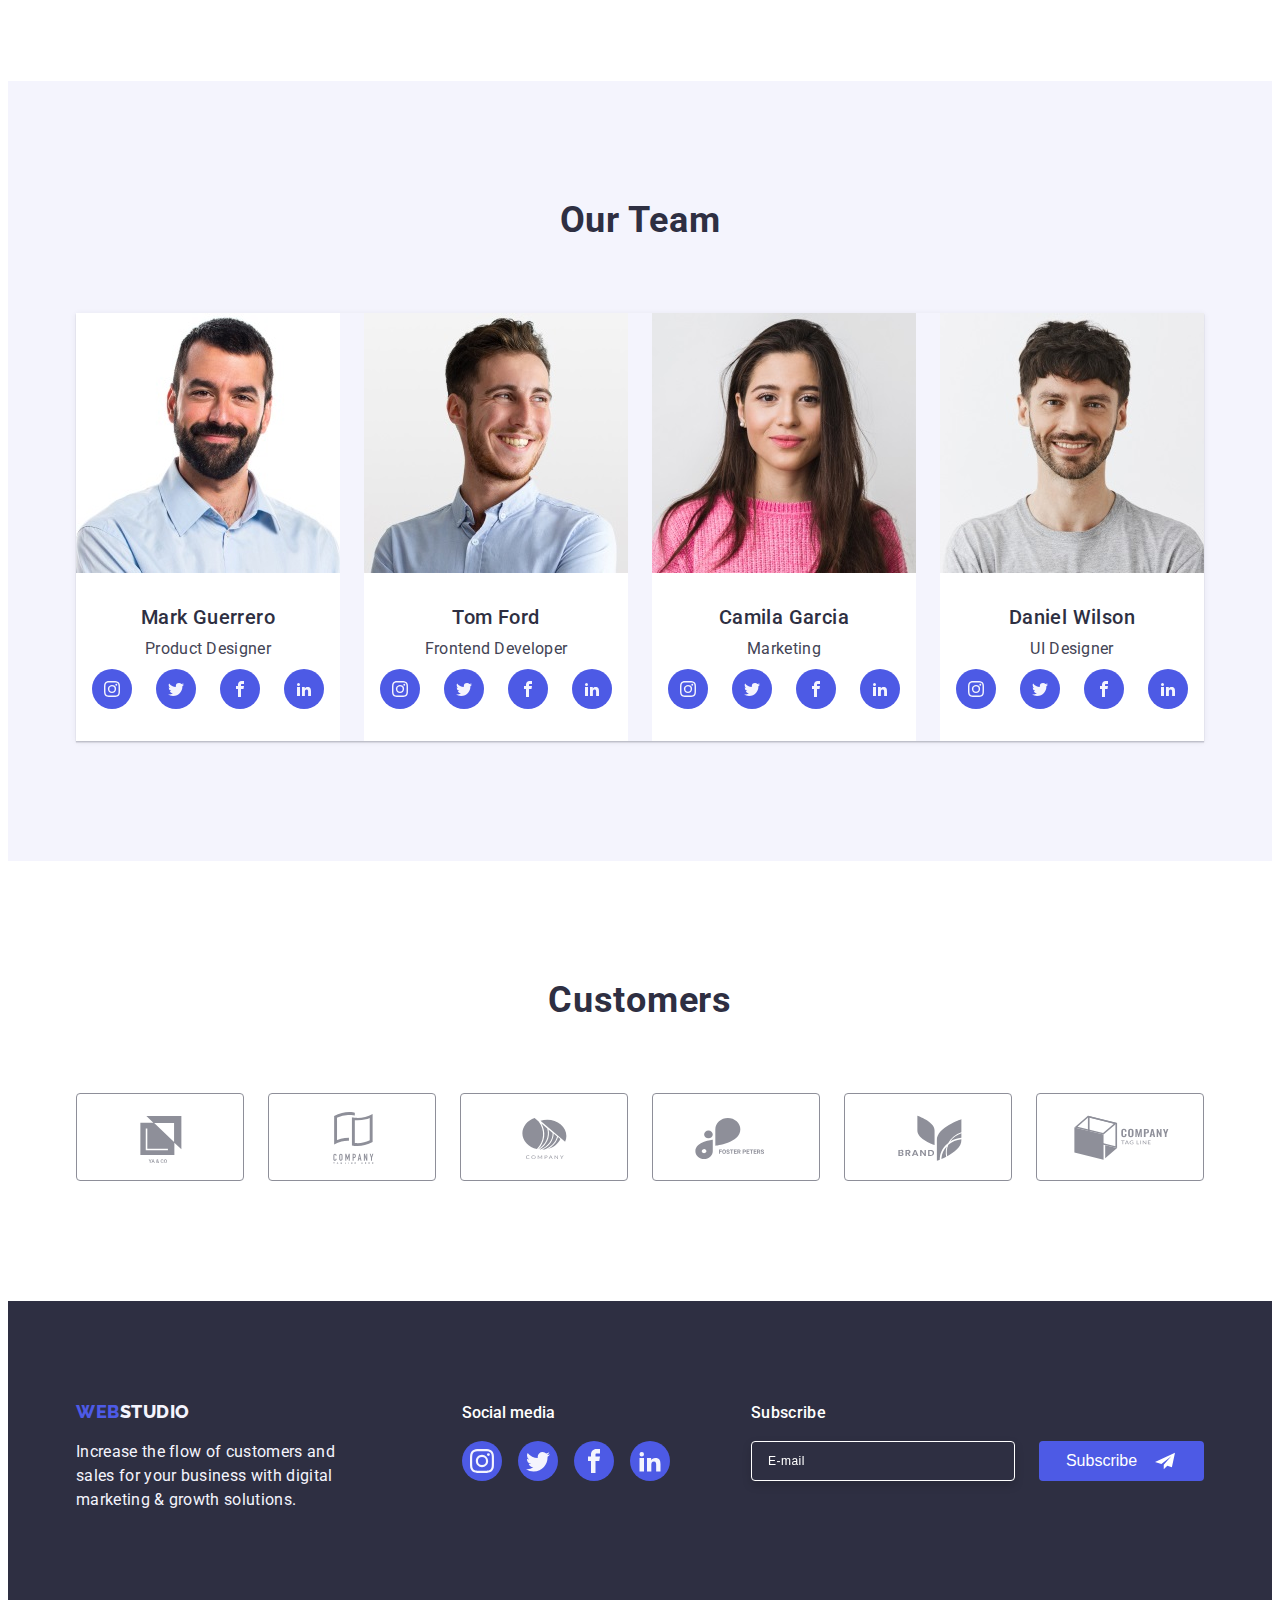
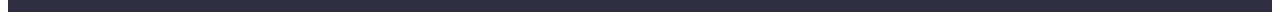
==== commit 9e71d80e: "FINAL6" ====
--- a/index.html
+++ b/index.html
@@ -405,9 +405,9 @@
           </ul>
         </div>
         <div class="footer-user">
-            <p class="footer-user-title">Subscribe</p>
-            <form class="footer-user-list">
-              <input
+          <p class="footer-user-title">Subscribe</p>
+          <form class="footer-user-list">
+            <input
               type="email"
               name="email-footer"
               class="email-footer"
@@ -415,7 +415,6 @@
               aria-label="email"
               required
             />
-          <div class="footer-btn-user">
             <button type="submit" class="footer-btn">
               Subscribe
               <svg class="footer-btn-icon" width="24" height="20">
@@ -423,7 +422,6 @@
               </svg>
             </button>
           </form>
-          </div>
         </div>
       </div>
     </footer>
@@ -488,7 +486,7 @@
               placeholder="Text input"
             ></textarea>
           </div>
-          <div class="modal-field">
+          <div class="modal-field-check">
             <input
               class="input-check visually-hidden"
               name="privacy"
--- a/css/styles.css
+++ b/css/styles.css
@@ -572,16 +572,15 @@
 .email-footer:focus {
   outline: transparent;
 }
-.footer-btn-user {
-  display: flex;
-  justify-content: center;
-  align-items: center;
-  }
+
 .footer-btn:focus{
   fill: var(--ocean-bgc-hover-focus-active-color);
 }
 
 .footer-btn {
+  display: flex;
+  justify-content: center;
+  align-items: center;
   width: 165px;
   height: 40px;
   font-weight: 500;
@@ -598,6 +597,7 @@
 }
 .footer-btn-icon {
   fill: var(--second-title-color);
+  margin-left: 16px;
 }
 /*/--PORTFOLIO--*/
 /*/--NOVIGATION--*/
@@ -786,7 +786,6 @@
   line-height: 24px;
   font-weight: 500;
   text-align: center;
-  margin-top: 48px;
   margin-bottom: 16px;
 }
 .modal-input {
@@ -821,6 +820,7 @@
   transform: translateY(-50%);
 }
 .input-title {
+  display: block;
   margin-bottom: 4px;
 }
 .input-wrap {
@@ -875,7 +875,9 @@
   fill: var(--ocean-bgc-hover-focus-active-color);
   border-color: var(--ocean-bgc-hover-focus-active-color);
 }
-
+.modal-field-check{
+  margin-bottom: 24px;
+}
 .check-text {
   font-size: 12px;
   line-height: 14px;
